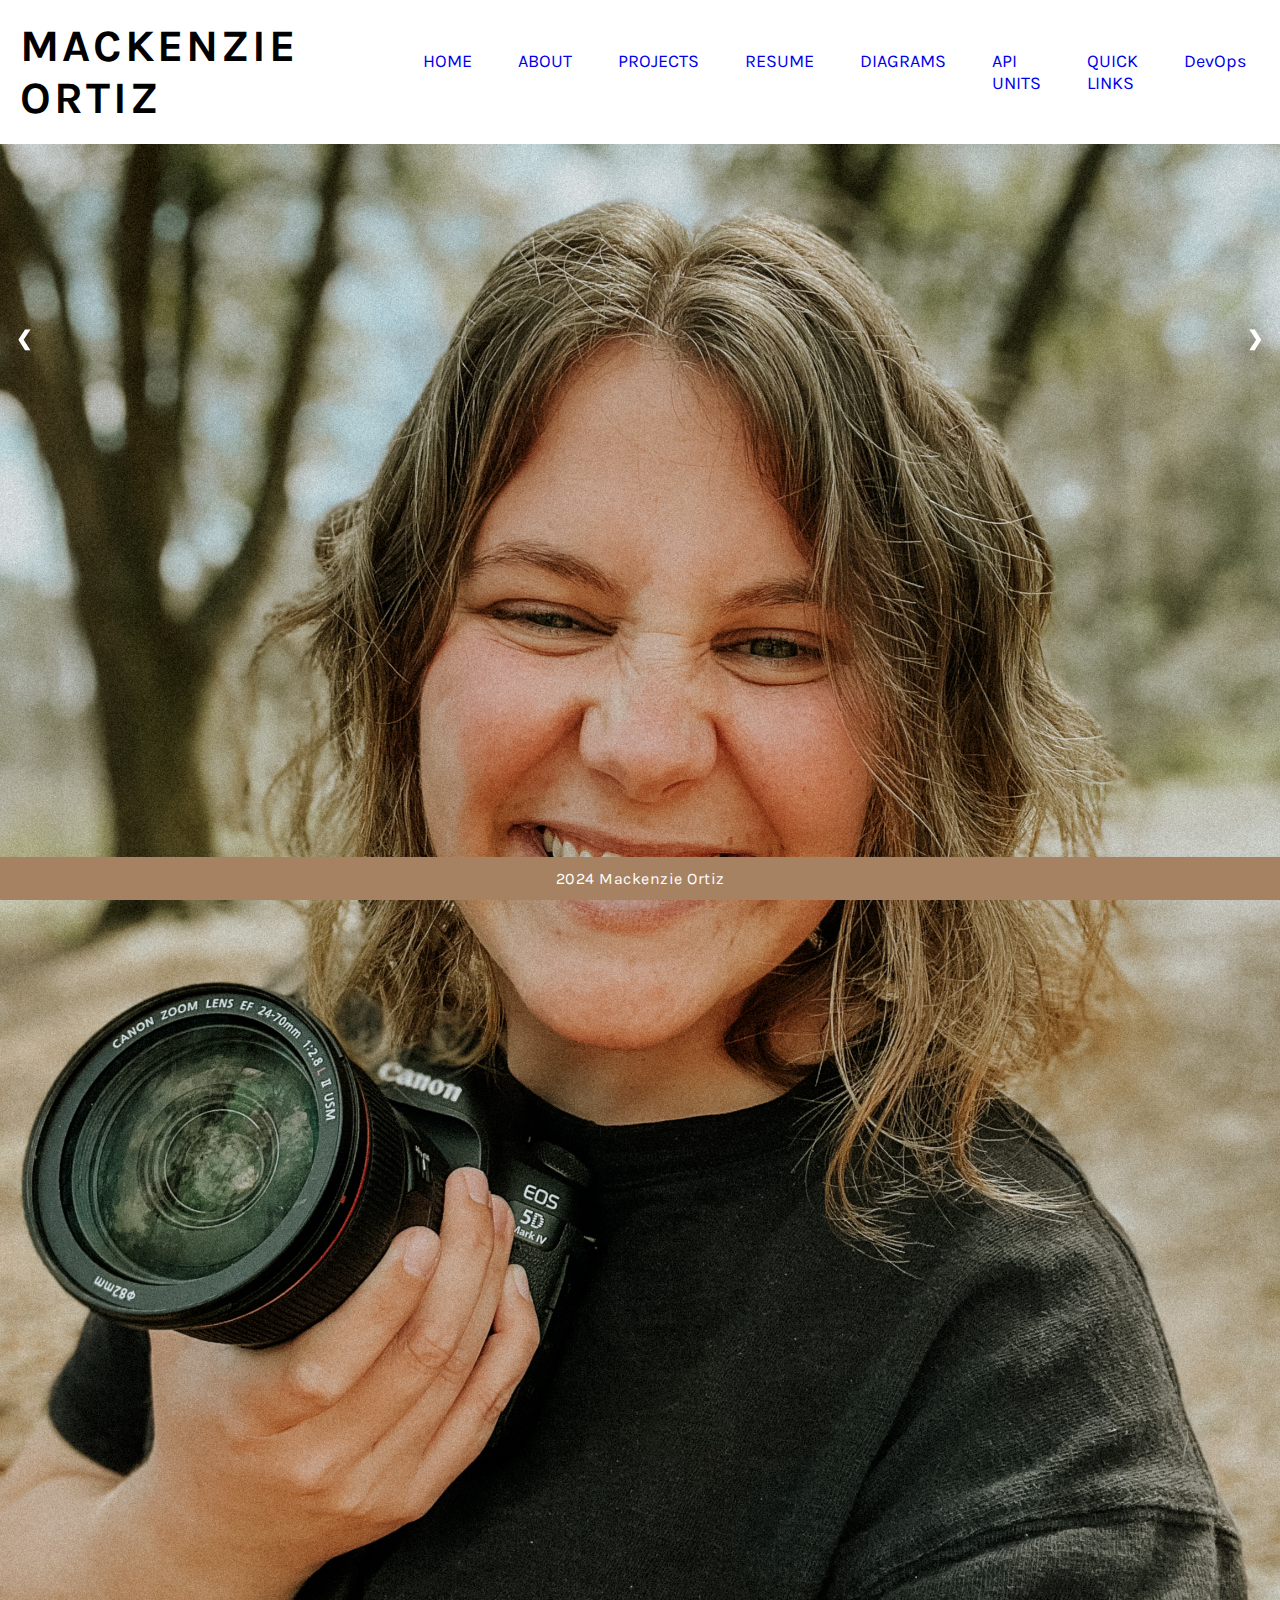
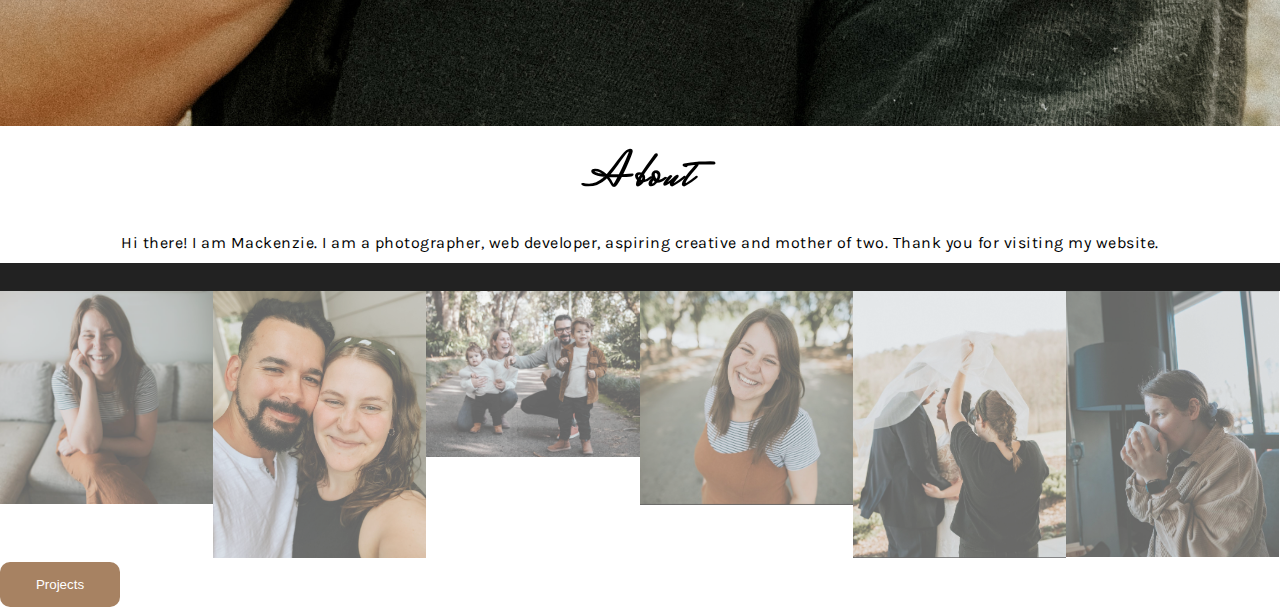
==== about.html @ 00d383df "Add files via upload" ====
<!--PERSONAL PORTFOLIO
NAME: MACKENZIE LUBBEN-ORTIZ
DATE: 12/01/2023
DESCRIPTION: ABOUT-->


<!DOCTYPE html>
<html lang="en">
  <head>
    <title>Mackenzie Ortiz</title>
    <meta charset="UTF-8" />
    <meta http-equiv="X-UA-Compatible" content="IE=edge"/>
    <meta name="viewport" content="width=device-width, initial-scale=1.0"/>
    <link rel="stylesheet" type="text/css" href="/index.css">

    <!--Google Fonts-->
    <link rel="preconnect" href="https://fonts.googleapis.com" />
    <link rel="preconnect" href="https://fonts.gstatic.com" crossorigin />
    <link
      href="https://fonts.googleapis.com/css2?family=Karla&family=Montserrat&family=Mrs+Saint+Delafield&family=Oswald:wght@300;700&family=Quattrocento:wght@400;700&display=swap"
      rel="stylesheet"
    />
  </head>

  <body>
    <!-- First Section -->
    <div class="header-banner">
        <img src="">

    <nav class="navbar">
        <!-- LOGO -->
        <div class="logo">Mackenzie Ortiz</div>

        <!-- NAVIGATION MENU -->
        <ul class="nav-links"></ul>

        <!-- NAVIGATION MENUS -->
        <div class="menu">
            <li><a href="/index.html">HOME</a></li>
            <li><a href="/about.html">ABOUT</a></li>
            <li><a href="/projects.html">PROJECTS</a></li>
            <li><a href="/resume.html">RESUME</a></li>
            <li><a href="/diagrams.html">DIAGRAMS</a></li>
            <li><a href="/api.html">API UNITS</a></li>
            <li><a href="/quicklinks.html">QUICK LINKS</a></li>
            <li><a href="/Lubben-Ortiz-tech-value-stream.html">DevOps</a></li>

            </li>
        </div>
</div>

    <div class="about-header">
        <div class="header">
            <img src="/assets/MAC.JPG" alt="Mackenzie Ortiz" style="width:100%">
        </div>
    </div>

    <div class="header-text">
        <h1 class=".about-header">About</h1>
        <p>Hi there! I am Mackenzie. I am a photographer, web developer, aspiring creative and mother of two. Thank you for visiting my website.</p>

       <!-- CONTAINER FOR THE IMAGE GALLERY -->
       
        <div class="container">

        <!-- FULL-WIDTH IMAGES WITH NUMBER TEXT -->
        <div class="mySlides">
            <div class="numbertext">1 / 6</div>
            <img src="/assets/181796577_10223145330279851_4321807779280527430_n.jpg" style="width:100%">
        </div>
        
        <div class="mySlides">
            <div class="numbertext">2 / 6</div>
            <img src="/assets/221881787_10223637477743230_7715036557757438424_n.jpeg" style="width:100%">
        </div>

        <div class="mySlides">
            <div class="numbertext">3 / 6</div>
            <img src="/assets/317588693_10226463098021971_5658537815398518655_n.jpeg" style="width:100%">
        </div>

        <div class="mySlides">
            <div class="numbertext">4 / 6</div>
            <img src="/assets/IMG_3101.jpg" style="width:100%">
        </div>

        <div class="mySlides">
            <div class="numbertext">5 / 6</div>
            <img src="/assets/IMG_3102.jpg" style="width:100%">
        </div>

        <div class="mySlides">
            <div class="numbertext">6 / 6</div>
            <img src="/assets/IMG_3103.jpg" style="width:100%">
        </div>
        </div>

      <a class="prev" onclick="plusSlides(-1)">&#10094;</a>
      <a class="next" onclick="plusSlides(1)">&#10095;</a>

      <!-- IMAGE TEXT -->

      <div class="caption-container">
        <p id="caption"></p>
      </div>

      <!-- THUMBNAIL IMAGES -->
      <div class="row">
        <div class="column">
            <img class="demo cursor" src="/assets/181796577_10223145330279851_4321807779280527430_n.jpg" style="width:100%" onclick="currentSlide(1)" alt="headshot">
        </div>
        <div class="column">
            <img class="demo cursor" src="/assets/221881787_10223637477743230_7715036557757438424_n.jpeg" style="width:100%" onclick="currentSlide(2)" alt="Mackenzie and Husband">
        </div>
        <div class="column">
            <img class="demo cursor" src="/assets/317588693_10226463098021971_5658537815398518655_n.jpeg" style="width:100%" onclick="currentSlide(3)" alt="Mackenzie and Family">
        </div>
        <div class="column">
            <img class="demo cursor" src="/assets/IMG_3101.jpg" style="width:100%" onclick="currentSlide(4)" alt="Mackenzie">
        </div>
        <div class="column">
            <img class="demo cursor" src="/assets/IMG_3102.jpg" style="width:100%" onclick="currentSlide(5)" alt="Mackenzie Photographing a Wedding">
        </div>
        <div class="column">
            <img class="demo cursor" src="/assets/IMG_3103.jpg" style="width:100%" onclick="currentSlide(6)" alt="Mackenzie Enjoying Coffee">
        </div>
      </div>


       
       
        <a href="/projects.html">
        
        <button>Projects</button>
        
    
    </div>
    </div>
    <script src="/slideshow.js">

    </script>

    </nav>
    <div class="footer">
      <p>2024 Mackenzie Ortiz</p>
    <style>
      .footer {
        position:fixed;
        left: 0;
        bottom: 0;
        width: 100%;
        background-color: #a78262;
        color: white;
        text-align:center;
        font-family: 'Karla';
      }
    </style>
    </div>
    </div>
  </body>
</html>
---- index.css ----
/* 
NAME: INDEX.CSS
AUTHOR: MACKENZIE ORTIZ
DATE: 11/29/2023
DESCRIPTION: PERSONAL PORTFOLIO


UTILITIES /* */

* {
    margin: 0;
    padding: 0;
    box-sizing: border-box;
}

html {
    height: 100%;
    margin: auto;
   
}

body {
    font-family: 'Karla';
}

a {
    text-decoration: none;
}

li {
    list-style: none;
}

/* HEADER */

.header-banner img {
    background-size: contain;
    max-width: 100%;
    max-height: 100%;

}

/* NAVBAR STYLING */
.navbar {
    display: flex;
    align-items: center;
    position: fixed;
    top: 0;
    width: 100%;
    justify-content: space-between;
    padding: 20px;
    background-color: #fff;
    color: black; 
    text-decoration: none;
}

.nav-links a {
    color: #fff;
}

/* LOGO */ 
.logo {
    font-size: 45px;
    font-family: 'Karla';
    text-transform: uppercase;
    letter-spacing: 3px;
    font-weight: bold;

}

/* NAVBAR MENU */
.menu {
    display: flex;
    gap: 1em;
    font-size: 18px;
}

.menu li:hover {
    background-color: #a78262;
    border-radius: 5px; 
    transition: 0.3s ease;
}
.menu li {
    padding: 5px 14px;
}

/* ABOUT PAGE */
h1 {
    text-align: center;
    font-family: 'Mrs Saint Delafield';
    font-size: 50px;  
    padding-top: 10px;
    padding-bottom: 5px;
    letter-spacing: 3px;

}

h2 {
    font-family: 'Karla,';
}

h3 {
    font-family: 'Karla';
}


p {
    text-align: center;
    font-family: 'Karla';
    letter-spacing: .5px;
    padding: 10px;
    margin-top: 0.05cm;
    margin-bottom: 0.05cm;
}

button {
    position: absolute;
    background-color: #a78262;
    color: white;
    border: none;
    border-radius: 10px;
    padding: 15px;
    min-height: 30px;
    min-width: 120px;
    align-items: center;
    justify-content: center;
}
button:hover {
    background-color: #945d3b;
    transition: 0.7s;
}
button:focus {
    outline-color: transparent;
    outline-style: solid;
}

/* SLIDESHOW GALLERY */

* {
    box-sizing: border-box;

}

/* POSITIONING THE IMAGE CONTAINER */

.container {
    position: relative;
}

.mySlides {
    display: none;
}

/* ADDING A POINTER */

.cursor {
    cursor: pointer;
}

/* NEXT & PREVIOUS BUTTONS */

.prev, .next {
    cursor: pointer;
    position: absolute;
    top:40%;
    width: auto;
    padding: 16px;
    margin-top: -50px;
    color: white;
    font-weight: bold;
    font-size: 20px;
    border-radius: 0 3px 3px 0;
    user-select: none;
    -webkit-user-select: none;
}

/* NEXT BUTTON */

.next {
    right: 0;
    border-radius: 3px 0 0 3px;
}

.prev:hover, .next:hover {
    background-color: rgba(0,0,0,0.8);
}

/* NUMBER TEXT */

.numbertext {
    color: #f2f2f2;
    font-size: 12px;
    padding: 8px 12px;
    position: absolute;
    top:0;
}

.caption-container {
    text-align: center;
    background-color: #222;
    padding: 2px 16px;
    color: white;
}

.row:after {
    content: "";
    display: table;
    clear: both;
}

/* COLUMNS SIDE BY SIDE */

.column {
    float: left;
    width: 16.66%;
}

/* TRANSPARENT EFFECT FOR THUMBNAIL IMAGES */

.demo {
    opacity: 0.6
}

.active, .demo:hover {
    opacity: 1;
}

/* RESUME STYLING */

.resume-container {
    display: flex;
    flex-direction: row;
    width: 100%;
    height: 100%;
}

.leftPanel {
    width: 27%; 
    background-color: #a78262;
    padding: 0.7cm;
    display: flex;
    flex-direction: column;
    align-items: center;
}

.rightPanel {
    width: 73%;
    padding: 0.7cm;
}

.item {
    padding-bottom: 0.7cm;
    padding-top: 0.7cm;
}

.item h2{
    margin-top: 0;
}

.bottomLineSeparator {
    border-bottom: 0.05cm solid white;
}

.resume-h2 {
    font-family: 'karla';
}

.leftPanel h2 {
    color: white;
}

.resume-img {
    width: 4cm;
    height: 4cm;
    margin-bottom:0.7cm;
    border-radius: 50%;
    border: 0.15cm solid white;
    object-fit: cover;
    object-position: 50% 50%;
}

.details {
    width: 100%;
    display: flex;
    flex-direction: column;
}

.leftPanel .smallText,
.leftPanel .smallText,
.leftPanel .smallText span,
.leftPanel .smallText p,
.smallText a {
    font-size: 0.45cm;
}

.smallText, 
.smallText span, 
.smallText p, 
.smallText a {
  font-family: 'Karla';
  text-align: justify;
}

.contactIcon {
    width: 0.5cm;
    text-align: center;
  }

.leftPanel, 
.leftPanel a {
  color: white;;
  text-decoration: none;
}

.skill {
    display: flex;
    flex-direction: row;
    justify-content: space-between;
  }
  
  .yearsOfExperience {
    width: 1.6cm;
    display: flex;
    flex-direction: row;
    justify-content: center;
  }
  
  .alignleft {
    text-align: left !important;
    width: 1cm;
  }
  
  .alignright {
    text-align: right !important;
    width: 0.6cm;
    margin-right: 0.1cm
  }

  .bolded {
    font-weight: bold;
  }
  
  .white {
    color: white;
  }

  .resume-header {
    font-family: 'karla';
    font-weight: 300;
    font-size: 1.2cm;
    transform:scale(1,1.15);
    margin-bottom:0.2cm;
    margin-top: 0.2cm;
    text-transform: uppercase;
  }

  .resume-h3 {
    font-family: 'karla';
  }

  .workExperience>ul>li ul {
    padding-left: 0.5cm;
    list-style-type: disc;
  }.workExperience>ul {
    list-style-type: none;
    padding-left: 0;
  }.workExperience>ul>li {
    position: relative;
    margin: 0;
    padding-bottom: 0.5cm;
    padding-left: 0.5cm;
  }.workExperience>ul>li:before {
    background-color: #b8abab;
    width: 0.05cm;
    content: '';
    position: absolute;
    top: 0.1cm;
    bottom: -0.2cm; /* change this after border removal */
    left: 0.05cm;
  }

  .workExperience>ul>li::after {
    content: '';
    position: absolute;
    background-image: url("data:image/svg+xml,%3Csvg xmlns='http://www.w3.org/2000/svg' aria-hidden='true' viewBox='0 0 32 32' focusable='false'%3E%3Ccircle stroke='none' fill='%23484444' cx='16' cy='16' r='10'%3E%3C/circle%3E%3C/svg%3E");
    background-repeat: no-repeat;
    background-size: contain;
    left: -0.09cm;
    top: 0;
    width: 0.35cm;
    height: 0.35cm;
  }.jobPosition {
    display: flex;
    flex-direction: row;
    justify-content: space-between;
  }.jobPosition span, 
  .projectName span {
    font-family: 'Source Sans Pro', sans-serif;
  }
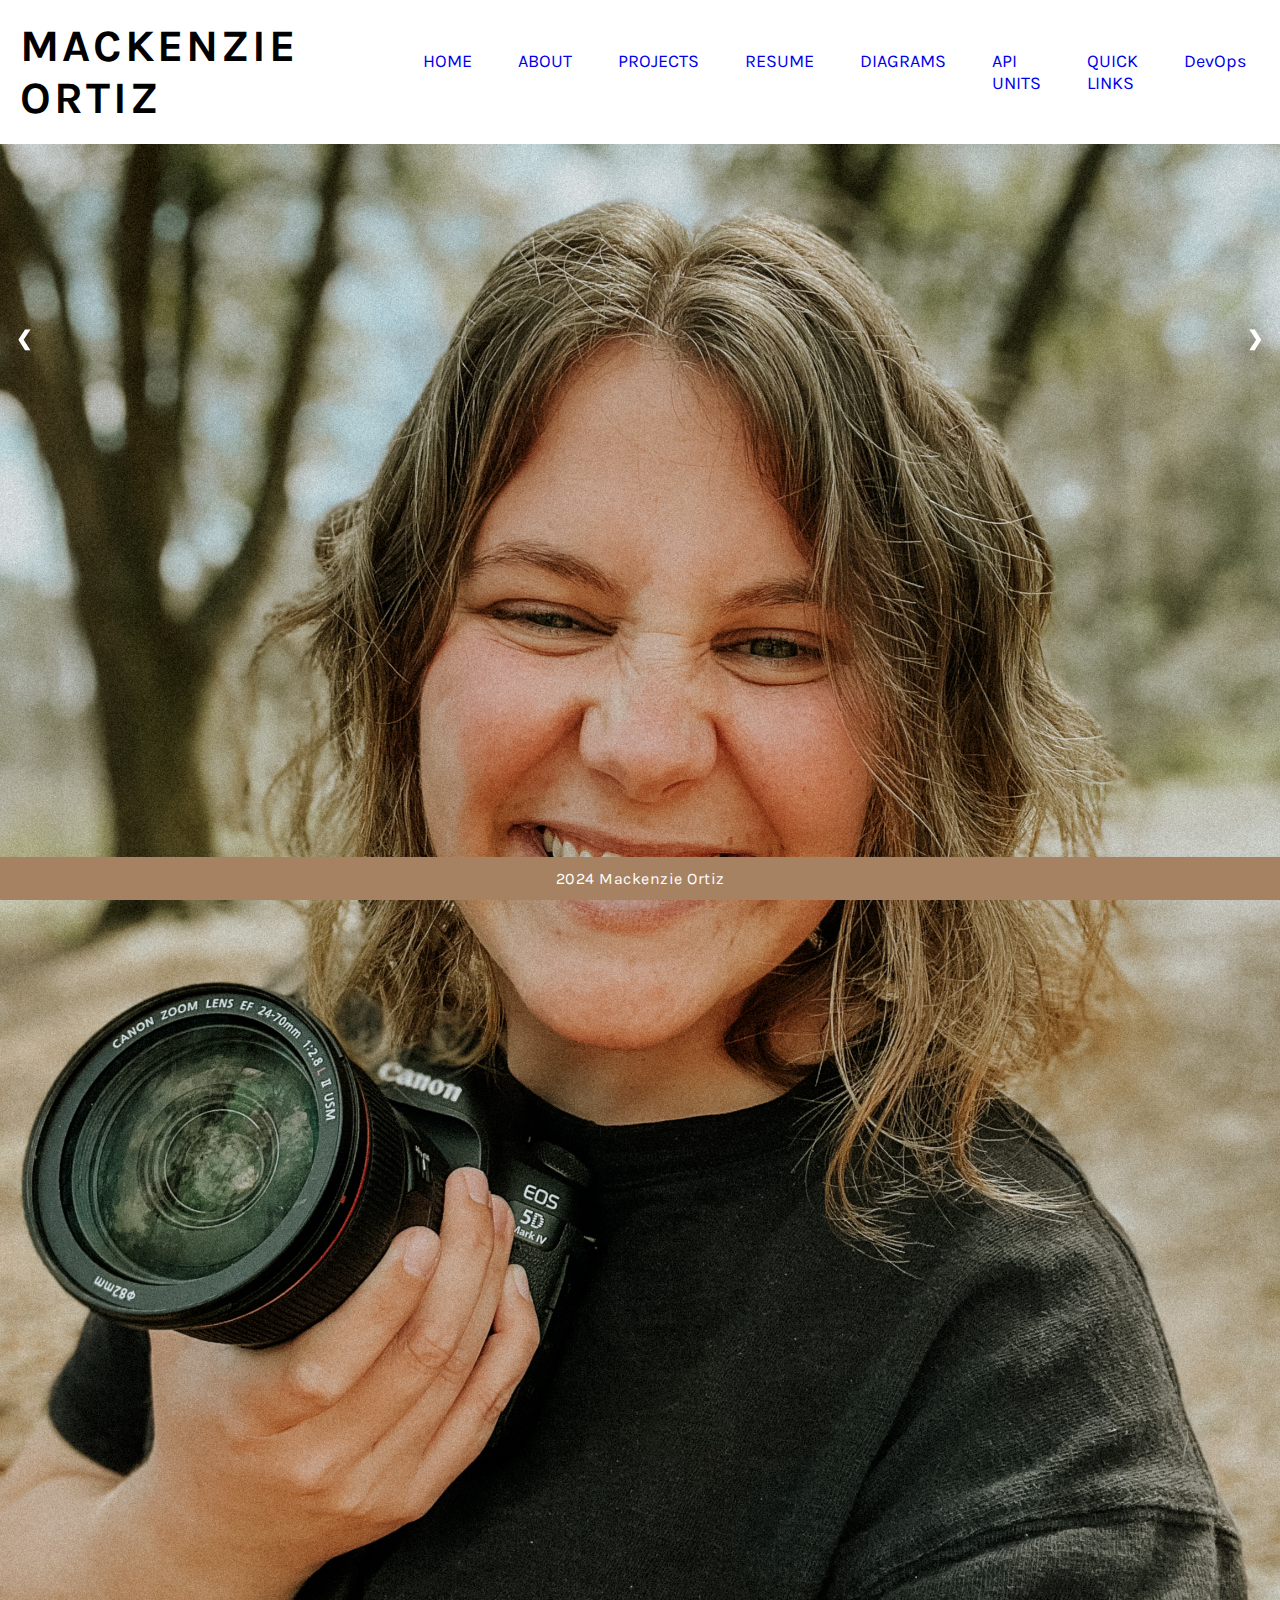
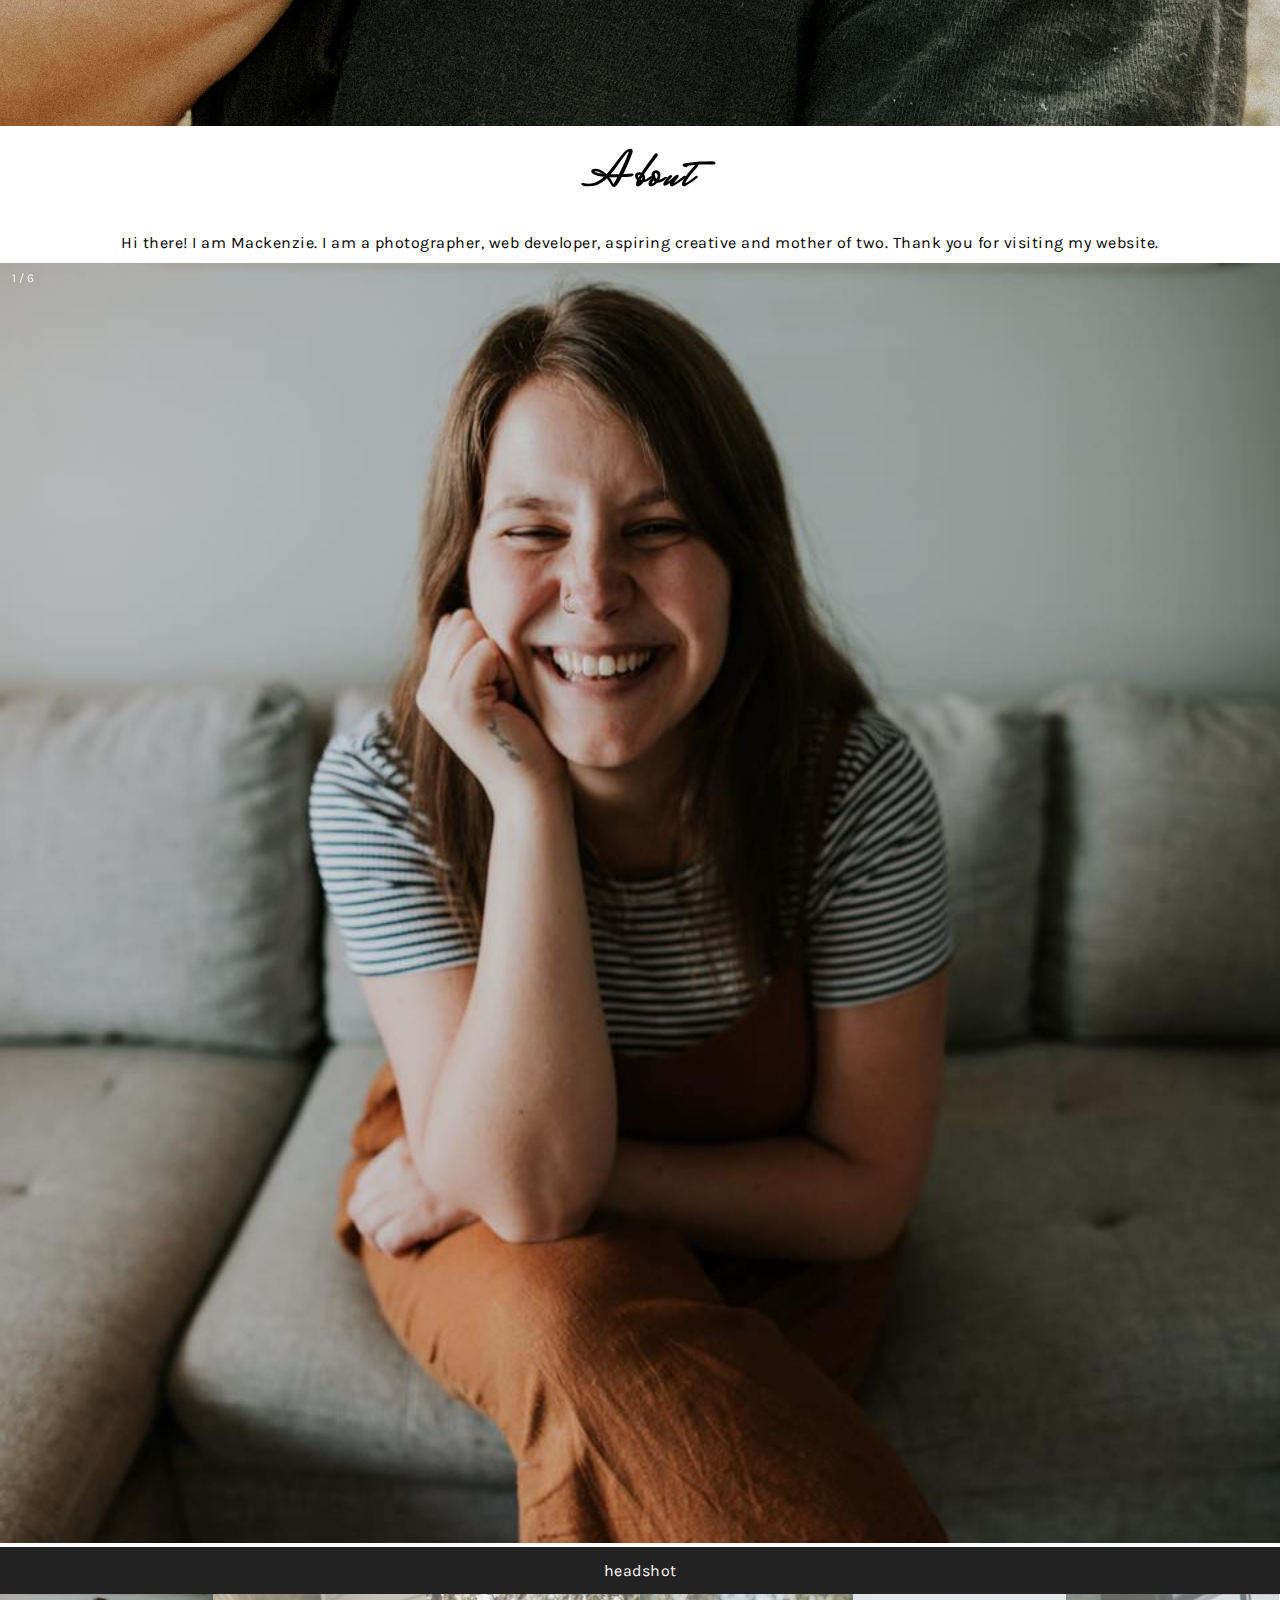
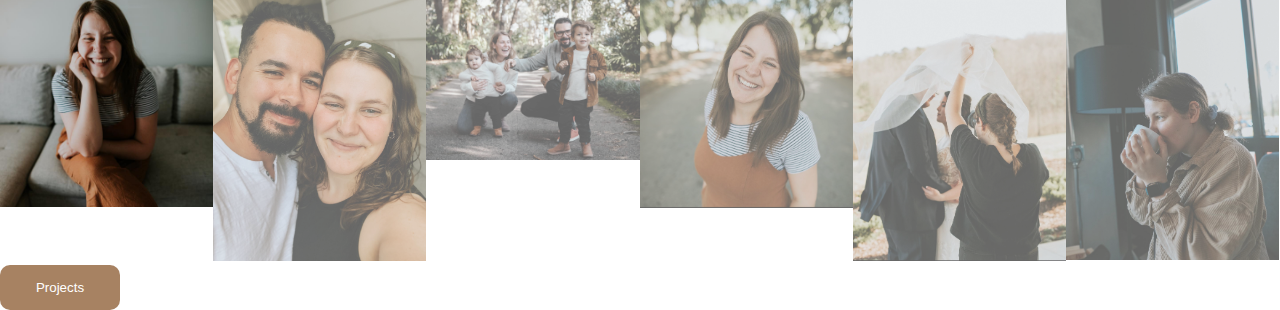
==== commit 0941420c: "Update about.html" ====
--- a/about.html
+++ b/about.html
@@ -43,7 +43,7 @@
             <li><a href="/diagrams.html">DIAGRAMS</a></li>
             <li><a href="/api.html">API UNITS</a></li>
             <li><a href="/quicklinks.html">QUICK LINKS</a></li>
-            <li><a href="/Lubben-Ortiz-tech-value-stream.html">DevOps</a></li>
+            <li><a href="/devops.html">DevOps</a></li>
 
             </li>
         </div>
@@ -158,4 +158,4 @@
     </div>
     </div>
   </body>
-</html>+</html>
